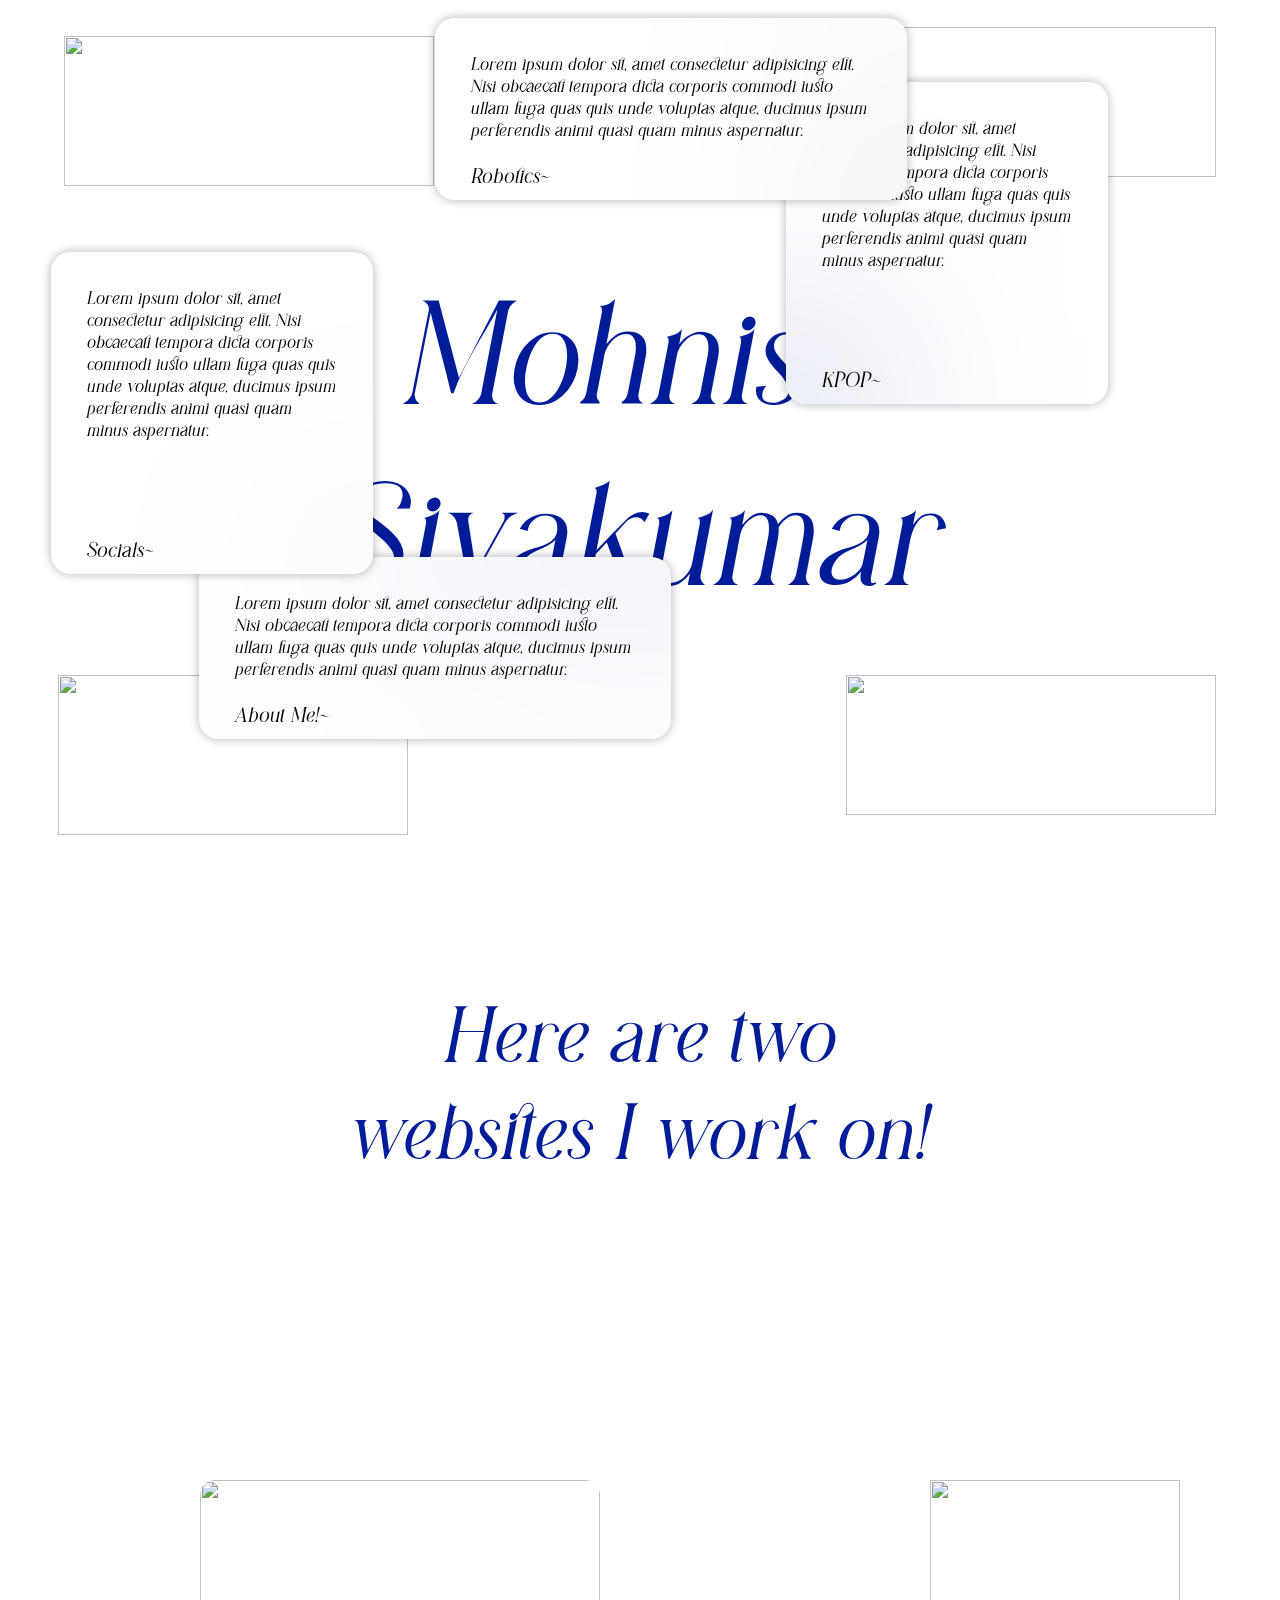
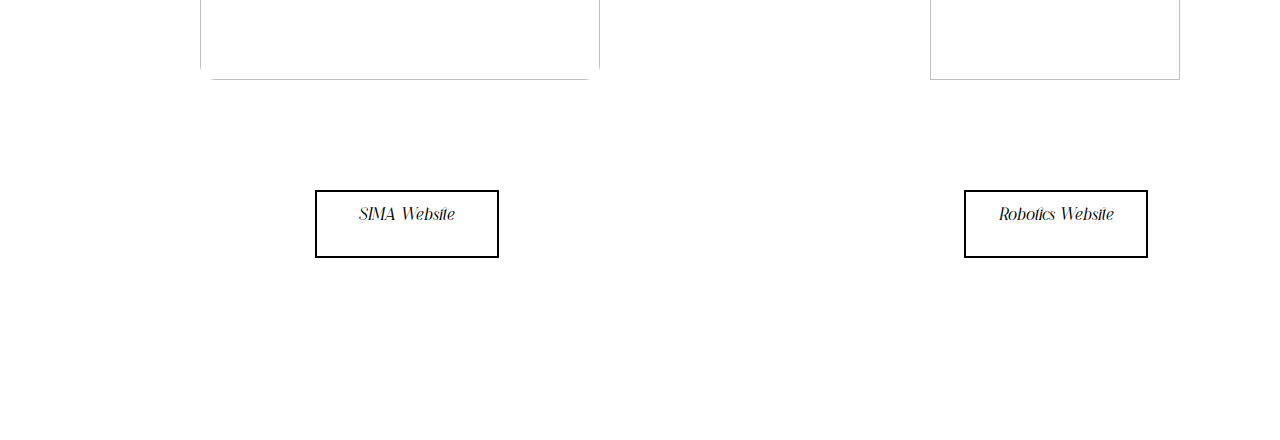
==== index.html @ 55a813b2 "Add files via upload" ====
<!DOCTYPE html>
<html lang="en">
<head>
    <link rel="stylesheet" href="styles.css">
    <link
    rel="stylesheet"
    href="https://cdnjs.cloudflare.com/ajax/libs/animate.css/4.1.1/animate.min.css"
    />
    <title>Mohnish Sivkaumar Portfolio</title>
</head>
<body>
    <section>
    <div>
        <div class="animate__animated animate__slideInDown layer dark_layer">
          <div class="text_container">
            <h1 >Mohnish <br> Sivakumar</h1>
          </div>
        </div>
          <div class="layer layer_red">
            <div class = "second" >
                <h1 class = "part1">Don't Yuck My Yum!</h1>
            </div>
        </div>
        <div class="card animate__animated animate__fadeInDown">
                <p>Lorem ipsum dolor sit, amet consectetur adipisicing elit. Nisi obcaecati tempora dicta corporis commodi iusto ullam fuga quas quis unde voluptas atque, ducimus ipsum perferendis animi quasi quam minus aspernatur.</p>
            <h3>Robotics~</h3>
        </div>
        <img class = "v animate__animated animate__fadeInTopRight" src = 'Assets/image 1.png'>
        <div class = "card2 animate__animated animate__fadeInRight">
            <p>Lorem ipsum dolor sit, amet consectetur adipisicing elit. Nisi obcaecati tempora dicta corporis commodi iusto ullam fuga quas quis unde voluptas atque, ducimus ipsum perferendis animi quasi quam minus aspernatur.</p>
            <h3>KPOP~</h3>
        </div>
        <img class = 'felix animate__animated animate__fadeInBottomLeft' src = 'Assets/image 2.png'>

        <div class = "card3 animate__animated animate__fadeInDown">
            <p>Lorem ipsum dolor sit, amet consectetur adipisicing elit. Nisi obcaecati tempora dicta corporis commodi iusto ullam fuga quas quis unde voluptas atque, ducimus ipsum perferendis animi quasi quam minus aspernatur.</p>
            <h3>About Me!~</h3>
        </div>
        <img class = 'robotics1 animate__animated animate__fadeInTopLeft' src = 'Assets/image 3.png'>
        <div class = "card4 animate__animated animate__fadeInLeft">
            <p>Lorem ipsum dolor sit, amet consectetur adipisicing elit. Nisi obcaecati tempora dicta corporis commodi iusto ullam fuga quas quis unde voluptas atque, ducimus ipsum perferendis animi quasi quam minus aspernatur.</p>
            <h3>Socials~</h3>
        </div>
        <img class = 'robotics2 animate__animated animate__fadeInBottomRight' src = 'Assets/image 4.png'>
    </div>
</section>
<section>
    <div class = "End">
        <h1 class = "thanks">Here are two<br>websites I work on!</h1>
        <img class = "sima" src = 'Assets/sima.png'>
        <img class = "robotics_pic" src = 'Assets/logo.png'>

        <div class = "banner-btn">
            <a class = "btn1" href = "https://www.simala.net/"><span></span>SIMA Website</a>
            <a class = "btn2" href = "https://www.whitneyrobotics.org/"><span></span>Robotics Website</a>
        </div>
    </div>
           
</section>
<script src="script.js"></script>
</body>
</html>
---- styles.css ----
@font-face {
    font-family: 'Diastema';
    src:  url('Diastema\ Bold\ Italic.ttf') format('truetype'); /* Chrome 4+, Firefox 3.5, Opera 10+, Safari 3—5 */
}  

:root{
--cursor-size:60px;
--card-size-scale: 0;
}

*{
    padding:0;
    width: 100%;
    height: 100%;
    margin: 0;
    border: 0;
    outline: 0;

    
    
}
body{
    
    font-family: 'Diastema';
    font-weight: normal;
    font-style: normal;     
    align-items: center;
    justify-content: center;
    background:
    url(https://images.rawpixel.com/image_700/czNmcy1wcml2YXRlL3Jhd3BpeGVsX2ltYWdlcy93ZWJzaXRlX2NvbnRlbnQvbHIvdHAyMDEtc2FzaS0xMy14LmpwZw.jpg)
    center / cover no-repeat fixed; 
    /*overflow: hidden; /* Add this to remove scrollbars */

}

.layer{
    position:absolute;
    color:rgb(0, 28, 152);

    display:flex;
    flex-direction:column;
    justify-content: center;
    align-items:center;
  }
  
  

  .layer_red{
    background-color: rgb(255, 255, 255);
   mask:url(test-mask.svg);
   -webkit-mask:url(test-mask.svg);
   mask-repeat:no-repeat;
   -webkit-mask-repeat:no-repeat;
   mask-position: var(--x) var(--y);
  
   -webkit-mask-position:var(--x) var(--y);
  mask-size:var(--cursor-size);
  -webkit-mask-size:var(--cursor-size);
  transition-duration: 300ms;
  transition-timing-function: ease-out;
  
  
  }
  .second{
    position:relative;
    width: 750px;
    height: 500px;

    word-wrap: break-word;
    text-align: center;
    display:flex;
    flex-direction:column;
  
    justify-content: center;
    align-items:center;
  
  }
  
  
  
  .part1{
    
    text-align: center;
    color:rgb(0, 151, 91);
    position:absolute;
    display:flex;
    flex-direction:column;
  font-size:94px;
    justify-content: center;
    align-items:center;
    
  }



.text_container{
    text-align: center;
    fill: transparent;
     display:flex;
    flex-direction:column;
    justify-content: center;

    transform: translate(0%,30%);
    
    font-size:65px;

  }
.second_line{
    text-align: center;
    fill: transparent;
     display:flex;
    flex-direction:column;
    justify-content: center;
    transform: translateY(-85%);

}


.card {
    
    width:400px;
    height: 110px;
    padding: 35px;

    border: 1px solid rgba(255, 255, 255, .25);
    border-radius: 20px;
    background-color: rgba(255, 255, 255, 0.45);
    box-shadow: 0 0 10px 1px rgba(0, 0, 0, 0.25);
  
    backdrop-filter: blur(100px);
    position: relative;
    top: 2%;
    left: 34%;
    z-index:1;
    transition: top 0.3s cubic-bezier(0.075, 0.82, 0.165, 1);
  }
.card:hover{
    top:5%;
}
.card2{
    max-width: 100px;
    min-height: 60px;
    
    max-width: 250px;
    height: 250px;
    padding: 35px;

    border: 1px solid rgba(255, 255, 255, .25);
    border-radius: 20px;
    background-color: rgba(255, 255, 255, 0.45);
    box-shadow: 0 0 10px 1px rgba(0, 0, 0, 0.25);
  
    backdrop-filter: blur(100px);
    position: absolute;
    top: 27%;
    left: 74%;
    transform: translate(-50%, -50%);
    transition: left 0.3s cubic-bezier(0.075, 0.82, 0.165, 1);

}

.card2:hover{
    left:72%;
}
.card3{
    max-width: 100px;
    min-height: 60px;
    
    max-width: 400px;
    height: 110px;
    padding: 35px;

    border: 1px solid rgba(255, 255, 255, .25);
    border-radius: 20px;
    background-color: rgba(255, 255, 255, 0.45);
    box-shadow: 0 0 10px 1px rgba(0, 0, 0, 0.25);
  
    backdrop-filter: blur(100px);
    position: absolute;
    top: 72%;
    left: 34%;
    transform: translate(-50%, -50%); 
    transition: top 0.3s cubic-bezier(0.075, 0.82, 0.165, 1);

}

.card3:hover{
    top:70%;
}
.card4{
    max-width: 100px;
    min-height: 60px;
    
    max-width: 250px;
    height: 250px;
    padding: 35px;

    border: 1px solid rgba(255, 255, 255, .25);
    border-radius: 20px;
    background-color: rgba(255, 255, 255, 0.45);
    box-shadow: 0 0 10px 1px rgba(0, 0, 0, 0.25);
  
    backdrop-filter: blur(100px);
    position: absolute;
    top: 28%;
    left: 4%;
    transition: left 0.3s cubic-bezier(0.075, 0.82, 0.165, 1);

}

.card4:hover{
    left:6%;
}

.v{
    position: absolute; /* This positions the image absolutely */
  top: 3%; /* Places the image at the top */
  right: 5%;
    height:150px;
    width:380px;
    transition: top 0.3s cubic-bezier(0.075, 0.82, 0.165, 1);

}

.v:hover{
    top:1%;
}

.felix{
    position: absolute; /* This positions the image absolutely */
    top: 75%; /* Places the image at the top */
    left: 4.5%;
      height:160px;
      width:350px;
      transition: top 0.3s cubic-bezier(0.075, 0.82, 0.165, 1); 
}

.felix:hover{
    top:73%;
}

.robotics1{
    position: absolute; /* This positions the image absolutely */
    top: 4%; /* Places the image at the top */
    left: 5%;
      height:150px;
      width:370px;
      transition: top 0.3s cubic-bezier(0.075, 0.82, 0.165, 1); 
}

.robotics1:hover{
    top:2%;
}

.robotics2{
    position: absolute; /* This positions the image absolutely */
    top: 75%; /* Places the image at the top */
    right: 5%;
      height:140px;
      width:370px;
      transition: top 0.3s cubic-bezier(0.075, 0.82, 0.165, 1); 
}

.robotics2:hover{
    top:73%;
}

.End{
    padding:0;
    width: 100%;
    height: 100%;
    margin: 0;
    border: 0;
    outline: 0;
    position:absolute;
}
.thanks{
    text-align: center;
    position:relative;
    top:10%;
    font-size:70px;
    color:rgb(0, 28, 152);
}

.sima{
    position:absolute;
    width:400px;
    height:200px;
    transform: translate(50%,-160%);
    border-radius: 15px;
}

.banner-btn{
    margin:40px auto 0;
    position:absolute;
    transform: translate(20%,-20%);
    max-width: 1000px;
    max-height: 250px;
}

.banner-btn a{
    text-align: center;
    width:180px;
    height:40px;
    text-decoration: none;
    display: inline-block;
    padding:12px 0;
    color: rgb(0, 0, 0);
    border: 2px solid rgb(0, 0, 0);
    position: relative;
    z-index: 1;
    transition: color 0.5s;
    overflow: hidden;
}
.btn1{
    position:absolute;
    transform: translate(115px,0);

}
.btn2{
    position:absolute;
    transform: translate(575px,0);

}
.banner-btn a span{
    width:0;
    height: 100%;
    position: absolute;
    top:0;
    left:0;
    background: rgb(0, 0, 0);
    z-index: -1;
    transition: 0.5s;
}

.banner-btn a:hover span{
    width: 100%;
}

.banner-btn a:hover{
    color:white;

}

.robotics_pic{
    position:absolute;
    width:250px;
    height:200px;
    transform: translate(930px,-160%);
}
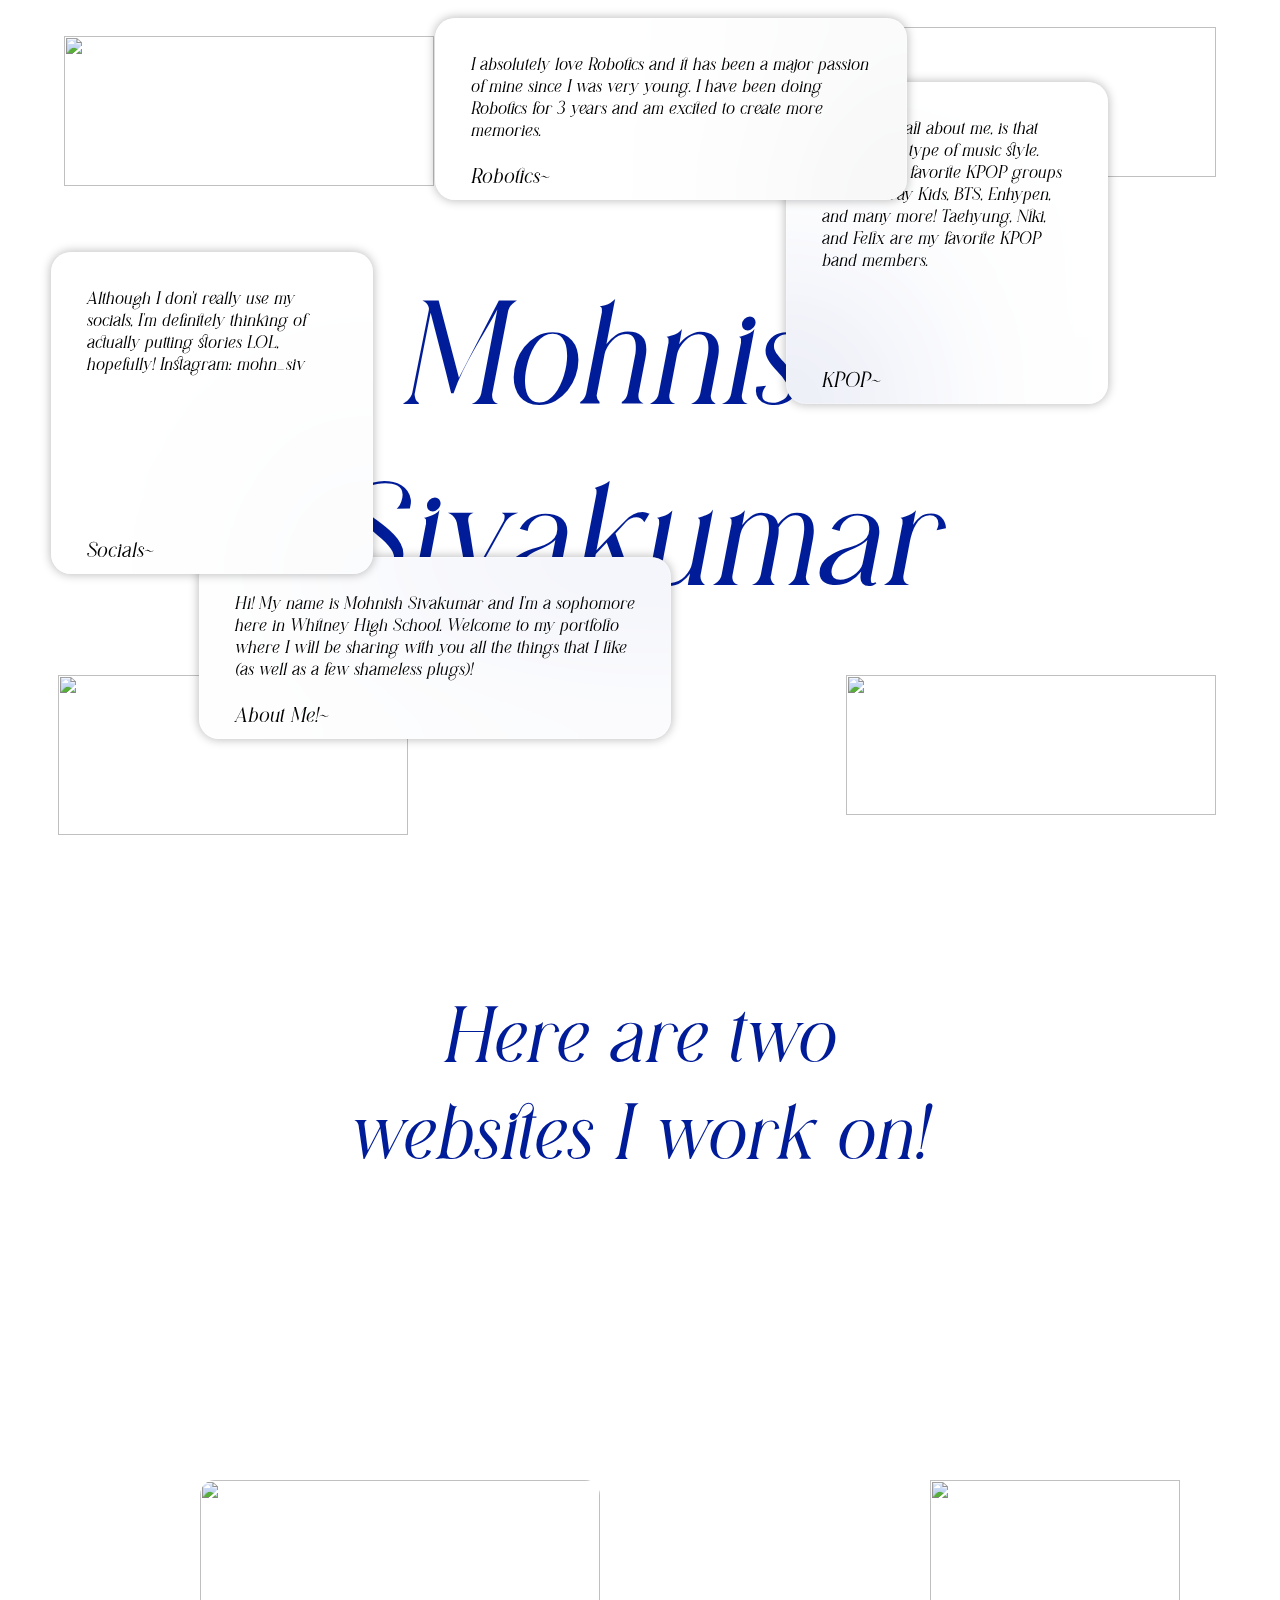
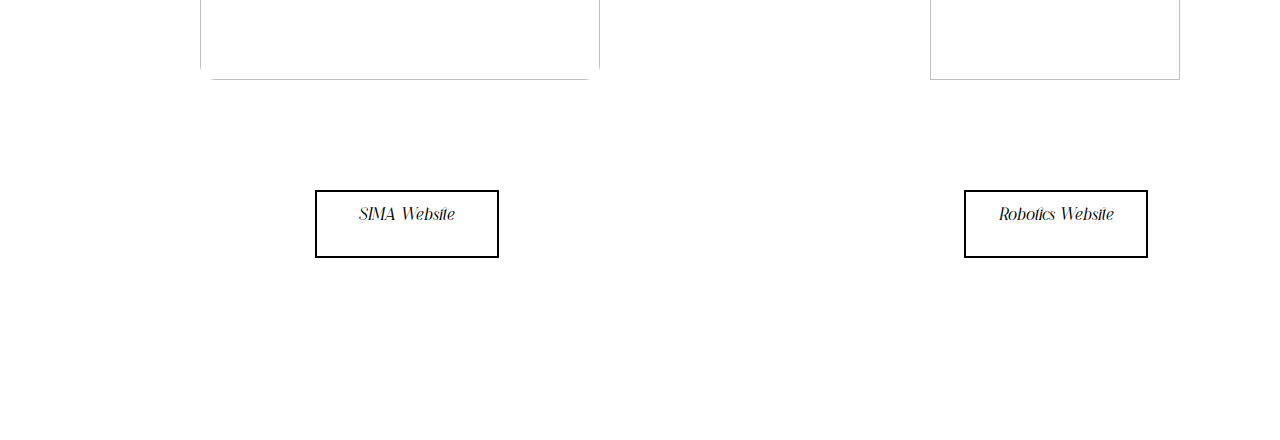
==== commit b889f0a7: "Update index.html" ====
--- a/index.html
+++ b/index.html
@@ -22,23 +22,23 @@
             </div>
         </div>
         <div class="card animate__animated animate__fadeInDown">
-                <p>Lorem ipsum dolor sit, amet consectetur adipisicing elit. Nisi obcaecati tempora dicta corporis commodi iusto ullam fuga quas quis unde voluptas atque, ducimus ipsum perferendis animi quasi quam minus aspernatur.</p>
+                <p>I absolutely love Robotics and it has been a major passion of mine since I was very young. I have been doing Robotics for 3 years and am excited to create more memories.</p>
             <h3>Robotics~</h3>
         </div>
         <img class = "v animate__animated animate__fadeInTopRight" src = 'Assets/image 1.png'>
         <div class = "card2 animate__animated animate__fadeInRight">
-            <p>Lorem ipsum dolor sit, amet consectetur adipisicing elit. Nisi obcaecati tempora dicta corporis commodi iusto ullam fuga quas quis unde voluptas atque, ducimus ipsum perferendis animi quasi quam minus aspernatur.</p>
+            <p>Another detail about me, is that KPOP is my type of music style. Some of my favorite KPOP groups include Stray Kids, BTS, Enhypen, and many more! Taehyung, Niki, and Felix are my favorite KPOP band members.</p>
             <h3>KPOP~</h3>
         </div>
         <img class = 'felix animate__animated animate__fadeInBottomLeft' src = 'Assets/image 2.png'>
 
         <div class = "card3 animate__animated animate__fadeInDown">
-            <p>Lorem ipsum dolor sit, amet consectetur adipisicing elit. Nisi obcaecati tempora dicta corporis commodi iusto ullam fuga quas quis unde voluptas atque, ducimus ipsum perferendis animi quasi quam minus aspernatur.</p>
+            <p>Hi! My name is Mohnish Sivakumar and I'm a sophomore here in Whitney High School. Welcome to my portfolio where I will be sharing with you all the things that I like (as well as a few shameless plugs)!</p>
             <h3>About Me!~</h3>
         </div>
         <img class = 'robotics1 animate__animated animate__fadeInTopLeft' src = 'Assets/image 3.png'>
         <div class = "card4 animate__animated animate__fadeInLeft">
-            <p>Lorem ipsum dolor sit, amet consectetur adipisicing elit. Nisi obcaecati tempora dicta corporis commodi iusto ullam fuga quas quis unde voluptas atque, ducimus ipsum perferendis animi quasi quam minus aspernatur.</p>
+            <p>Although I don't really use my socials, I'm definitely thinking of actually putting stories LOL, hopefully! Instagram: mohn_siv </p>
             <h3>Socials~</h3>
         </div>
         <img class = 'robotics2 animate__animated animate__fadeInBottomRight' src = 'Assets/image 4.png'>
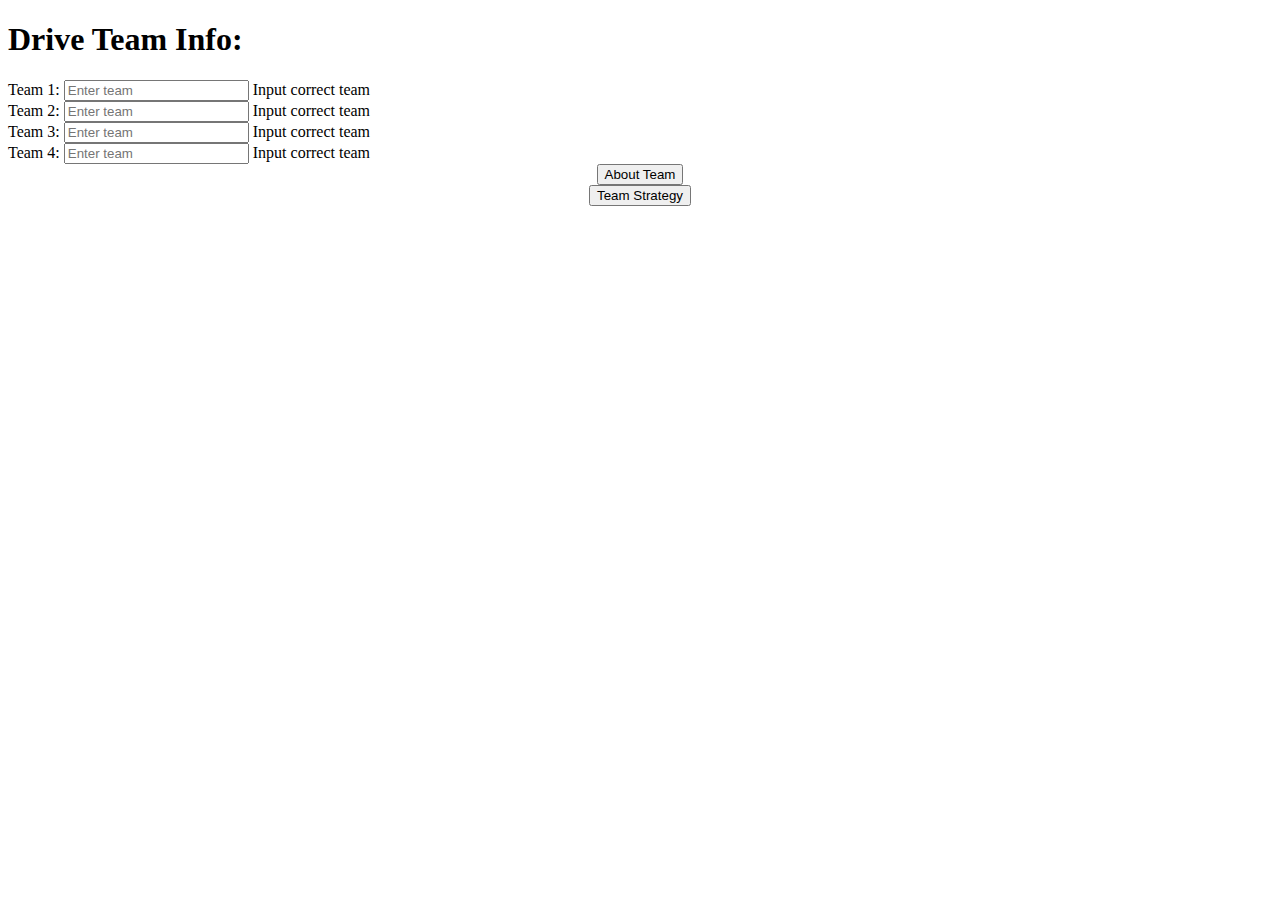
==== commit 32920d90: "strategy baby" ====
--- a/index.html
+++ b/index.html
@@ -1,62 +1,210 @@
 <!DOCTYPE html>
 <html lang="en">
-<head>
-    <link rel="stylesheet" href="styles.css">
+  <head>
+    <meta charset="UTF-8" />
+    <meta
+      name="viewport"
+      content="width=device-width, initial-scale=1, shrink-to-fit=no"
+    />
+    <meta http-equiv="x-ua-compatible" content="ie=edge" />
+    <!-- Icon -->
+
+    <!-- Font Awesome -->
     <link
-    rel="stylesheet"
-    href="https://cdnjs.cloudflare.com/ajax/libs/animate.css/4.1.1/animate.min.css"
+      rel="stylesheet"
+      href="https://use.fontawesome.com/releases/v5.11.2/css/all.css"
     />
-    <title>Mohnish Sivkaumar Portfolio</title>
-</head>
-<body>
-    <section>
-    <div>
-        <div class="animate__animated animate__slideInDown layer dark_layer">
-          <div class="text_container">
-            <h1 >Mohnish <br> Sivakumar</h1>
+    <!-- Google Fonts Roboto -->
+    <link
+      rel="stylesheet"
+      href="https://fonts.googleapis.com/css2?family=Roboto:wght@300;400;500;700&display=swap"
+    />
+    <!-- MDB UI KIT -->
+    <link rel="stylesheet" href="css/mdb.min.css" />
+    <link rel="stylesheet" href="https://cdn.metroui.org.ua/current/metro.css">
+
+    <!-- Custom styles -->
+    <style>
+      .text-center {
+        display: flex;
+        justify-content: center;
+        align-items: center;
+    }
+    </style>
+  </head>
+
+
+  <body>
+    <h1>Drive Team Info:</h1>
+
+    <div class = "grid">
+
+        <form id = "fetch" data-role="validator" action="javascript:">
+            <div class="row mb-2">
+                <div class="cell-md-6">
+                    <label>Team 1:</label>
+                    <input id="team1"
+                        data-validate="required team"
+                        placeholder="Enter team" data-role="input">
+                    <span class="invalid_feedback">
+                        Input correct team 
+                    </span>
+                </div>
+                <div class="cell-md-6">
+                    <label>Team 2:</label>
+                    <input id="team2"
+                        data-validate="required team"
+                        placeholder="Enter team" data-role="input">
+                    <span class="invalid_feedback">
+                        Input correct team
+                    </span>
+                </div>
+            </div>
+            <div class="row mb-2">
+                <div class="cell-md-6">
+                    <label>Team 3:</label>
+                    <input id="team3"
+                        data-validate="required team"
+                        placeholder="Enter team" data-role="input">
+                    <span class="invalid_feedback">
+                        Input correct team
+                    </span>
+                </div>
+                <div class="cell-md-6">
+                    <label>Team 4:</label>
+                    <input id="team4"
+                        data-validate="required team"
+                        placeholder="Enter team" data-role="input">
+                    <span class="invalid_feedback">
+                        Input correct team
+                    </span>
+                </div>
+            </div>
+            <div class="form-group text-center">
+                <button class="button success" id = "teams">About Team</button>
+            </div>
+            <div class="form-group text-center">
+              <button class="button" id = "strategy">Team Strategy</button>
           </div>
-        </div>
-          <div class="layer layer_red">
-            <div class = "second" >
-                <h1 class = "part1">Don't Yuck My Yum!</h1>
-            </div>
-        </div>
-        <div class="card animate__animated animate__fadeInDown">
-                <p>I absolutely love Robotics and it has been a major passion of mine since I was very young. I have been doing Robotics for 3 years and am excited to create more memories.</p>
-            <h3>Robotics~</h3>
-        </div>
-        <img class = "v animate__animated animate__fadeInTopRight" src = 'Assets/image 1.png'>
-        <div class = "card2 animate__animated animate__fadeInRight">
-            <p>Another detail about me, is that KPOP is my type of music style. Some of my favorite KPOP groups include Stray Kids, BTS, Enhypen, and many more! Taehyung, Niki, and Felix are my favorite KPOP band members.</p>
-            <h3>KPOP~</h3>
-        </div>
-        <img class = 'felix animate__animated animate__fadeInBottomLeft' src = 'Assets/image 2.png'>
-
-        <div class = "card3 animate__animated animate__fadeInDown">
-            <p>Hi! My name is Mohnish Sivakumar and I'm a sophomore here in Whitney High School. Welcome to my portfolio where I will be sharing with you all the things that I like (as well as a few shameless plugs)!</p>
-            <h3>About Me!~</h3>
-        </div>
-        <img class = 'robotics1 animate__animated animate__fadeInTopLeft' src = 'Assets/image 3.png'>
-        <div class = "card4 animate__animated animate__fadeInLeft">
-            <p>Although I don't really use my socials, I'm definitely thinking of actually putting stories LOL, hopefully! Instagram: mohn_siv </p>
-            <h3>Socials~</h3>
-        </div>
-        <img class = 'robotics2 animate__animated animate__fadeInBottomRight' src = 'Assets/image 4.png'>
-    </div>
-</section>
-<section>
-    <div class = "End">
-        <h1 class = "thanks">Here are two<br>websites I work on!</h1>
-        <img class = "sima" src = 'Assets/sima.png'>
-        <img class = "robotics_pic" src = 'Assets/logo.png'>
-
-        <div class = "banner-btn">
-            <a class = "btn1" href = "https://www.simala.net/"><span></span>SIMA Website</a>
-            <a class = "btn2" href = "https://www.whitneyrobotics.org/"><span></span>Robotics Website</a>
-        </div>
-    </div>
-           
-</section>
-<script src="script.js"></script>
-</body>
+            </form>
+            <br></br>
+            <div class="container">
+              <!-- Table -->
+              <table class="table">
+                <thead id="table-head1"></thead>
+                <tbody id="table-body1"></tbody>
+              </table>
+              
+              <!-- Table -->
+            </div>
+            <br></br>
+
+            <div class="container">
+              <!-- Table -->
+              <table class="table">
+                <thead id="table-head2"></thead>
+                <tbody id="table-body2"></tbody>
+              </table>
+            </div>
+            <br></br>
+
+            <div class="container">
+              <!-- Table -->
+              <table class="table">
+                <thead id="table-head3"></thead>
+                <tbody id="table-body3"></tbody>
+              </table>
+            </div>
+            <br></br>
+
+            <div class="container">
+              <!-- Table -->
+              <table class="table">
+                <thead id="table-head4"></thead>
+                <tbody id="table-body4"></tbody>
+              </table>
+            </div>
+    <!-- Metro UI -->
+    <script src="https://cdn.metroui.org.ua/current/metro.js"></script>
+  <!-- MDB ESSENTIAL -->
+  <script type="text/javascript" src="js/mdb.min.js"></script>
+  <!-- Google API -->
+  <script src="https://apis.google.com/js/api.js"></script>
+  <!-- easyData -->
+  <script type="text/javascript" src="js/easyData-google-sheets.js"></script>
+
+  <!-- easyData - Creating table -->
+  <script>
+    {
+      {
+        let range;
+        let counter;
+        // Your API KEY
+        const API_KEY = "AIzaSyB28neRq-OsZuZKcFG8A5-V4t61L_tl1fs";
+        const teams = ["","","",""]
+
+        function displayResult2(response, index) {
+          let tableHead = "";
+          let tableBody = "";
+
+          response.result.values.forEach((row, rowIndex) => {
+              if (rowIndex === 0) {
+                  tableHead += "<tr>";
+                  row.forEach((val) => (tableHead += "<th>" + val + "</th>"));
+                  tableHead += "</tr>";
+              } else {
+                  tableBody += "<tr>";
+                  row.forEach((val) => (tableBody += "<td>" + val + "</td>"));
+                  tableBody += "</tr>";
+              }
+          });
+
+          document.getElementById("table-head" + (index + 1)).innerHTML = tableHead;
+          document.getElementById("table-body" + (index + 1)).innerHTML = tableBody;
+      }
+
+
+        window.addEventListener("load", (e) => {
+          initOAuthClient({ apiKey: API_KEY });
+        });
+        const fetchData = document.getElementById('teams')
+        const strategy = document.getElementById('strategy')
+
+        const spreadsheetId = "1lUVRZeL8-v6Fm2ajJCUxlGMRezQgcdr_Zzixwz6b_y8";
+       
+
+        fetchData.addEventListener("click", (e) => {
+            var team1 = document.getElementById("team1").value;
+            var team2 = document.getElementById("team2").value;
+            var team3 = document.getElementById("team3").value;
+            var team4 = document.getElementById("team4").value;
+
+            const teams = [team1, team2, team3, team4];
+
+            teams.forEach((team, index) => {
+                const range = team + "!A:D";
+                getPublicValues({ spreadsheetId, range }, (response) => {
+                    displayResult2(response, index); // Pass index to capture current iteration
+                });
+            });
+        });
+
+        strategy.addEventListener("click", (e) => {
+            var team1 = document.getElementById("team1").value;
+            var team2 = document.getElementById("team2").value;
+            var team3 = document.getElementById("team3").value;
+            var team4 = document.getElementById("team4").value;
+
+            const teams = [team1, team2, team3, team4];
+
+            teams.forEach((team, index) => {
+                const range = team + "!F:I";
+                getPublicValues({ spreadsheetId, range }, (response) => {
+                    displayResult2(response, index); // Pass index to capture current iteration
+                });
+            });
+        });
+      }
+    }
+  </script>
 </html>
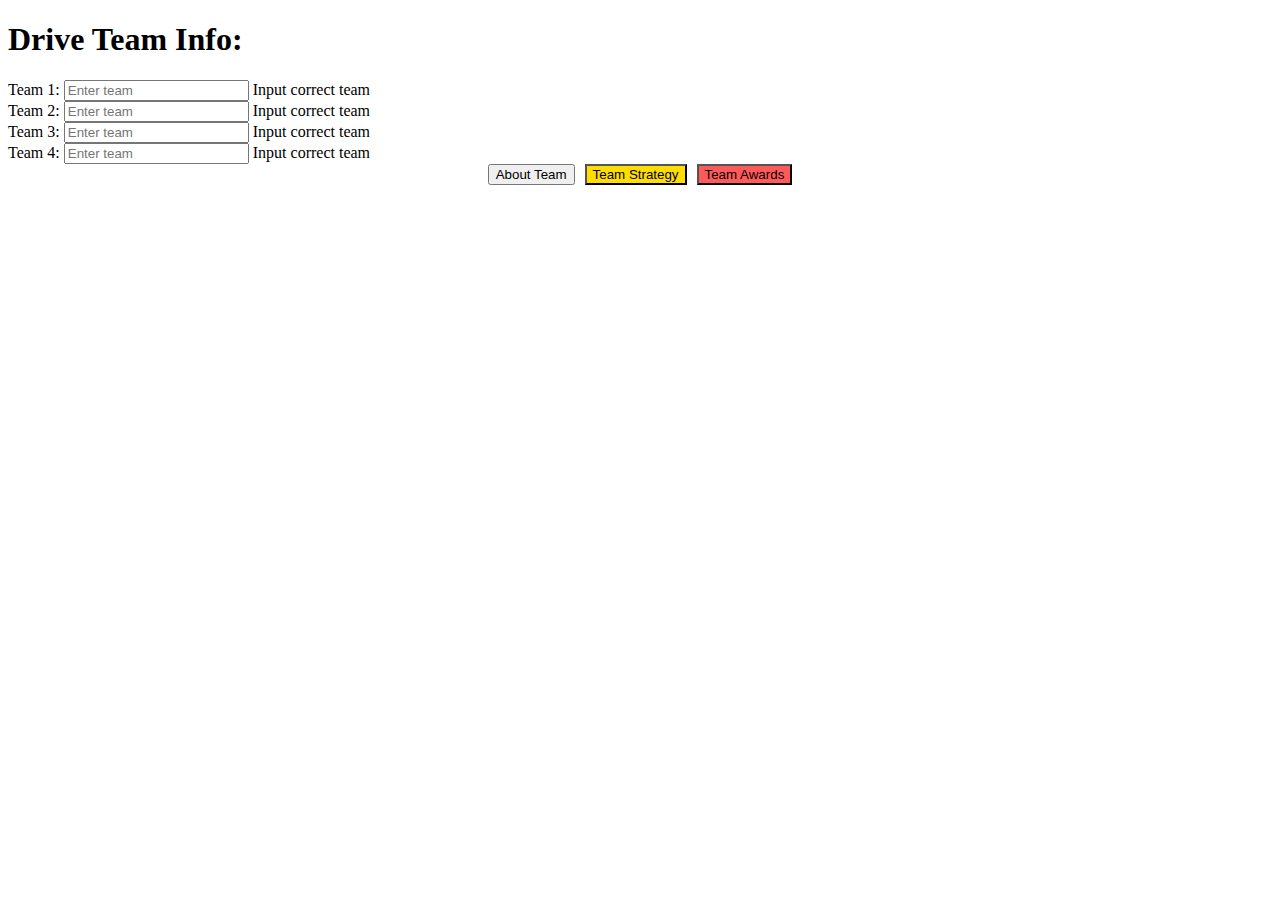
==== commit 382389b9: "new button" ====
--- a/index.html
+++ b/index.html
@@ -25,11 +25,28 @@
 
     <!-- Custom styles -->
     <style>
-      .text-center {
-        display: flex;
-        justify-content: center;
-        align-items: center;
-    }
+  .text-center {
+    display: flex;
+    justify-content: center;
+    align-items: center;
+  }
+
+
+  /* Style for the success button */
+  #teams {
+    margin-right: 10px; /* Adjust the spacing between buttons */
+  }
+
+  /* Style for the normal buttons */
+  #strategy {
+    background-color: #ffdd00;
+
+    margin-right: 10px; /* Adjust the spacing between buttons */
+  }
+
+  #awards{
+    background-color: rgb(255, 90, 90);
+  }
     </style>
   </head>
 
@@ -82,10 +99,10 @@
             </div>
             <div class="form-group text-center">
                 <button class="button success" id = "teams">About Team</button>
-            </div>
-            <div class="form-group text-center">
-              <button class="button" id = "strategy">Team Strategy</button>
-          </div>
+                <button class="button" id = "strategy">Team Strategy</button>
+                <button class="button" id = "awards">Team Awards</button>
+
+            </div>
             </form>
             <br></br>
             <div class="container">
@@ -169,6 +186,7 @@
         });
         const fetchData = document.getElementById('teams')
         const strategy = document.getElementById('strategy')
+        const awards = document.getElementById('awards')
 
         const spreadsheetId = "1lUVRZeL8-v6Fm2ajJCUxlGMRezQgcdr_Zzixwz6b_y8";
        
@@ -182,7 +200,7 @@
             const teams = [team1, team2, team3, team4];
 
             teams.forEach((team, index) => {
-                const range = team + "!A:D";
+                const range = team + "!A:E";
                 getPublicValues({ spreadsheetId, range }, (response) => {
                     displayResult2(response, index); // Pass index to capture current iteration
                 });
@@ -198,12 +216,28 @@
             const teams = [team1, team2, team3, team4];
 
             teams.forEach((team, index) => {
-                const range = team + "!F:I";
+                const range = team + "!G:J";
                 getPublicValues({ spreadsheetId, range }, (response) => {
                     displayResult2(response, index); // Pass index to capture current iteration
                 });
             });
         });
+
+        awards.addEventListener("click", (e) => {
+            var team1 = document.getElementById("team1").value;
+            var team2 = document.getElementById("team2").value;
+            var team3 = document.getElementById("team3").value;
+            var team4 = document.getElementById("team4").value;
+
+            const teams = [team1, team2, team3, team4];
+
+            teams.forEach((team, index) => {
+                const range = team + "!L:M";
+                getPublicValues({ spreadsheetId, range }, (response) => {
+                    displayResult2(response, index); // Pass index to capture current iteration
+                });
+            });
+        });
       }
     }
   </script>
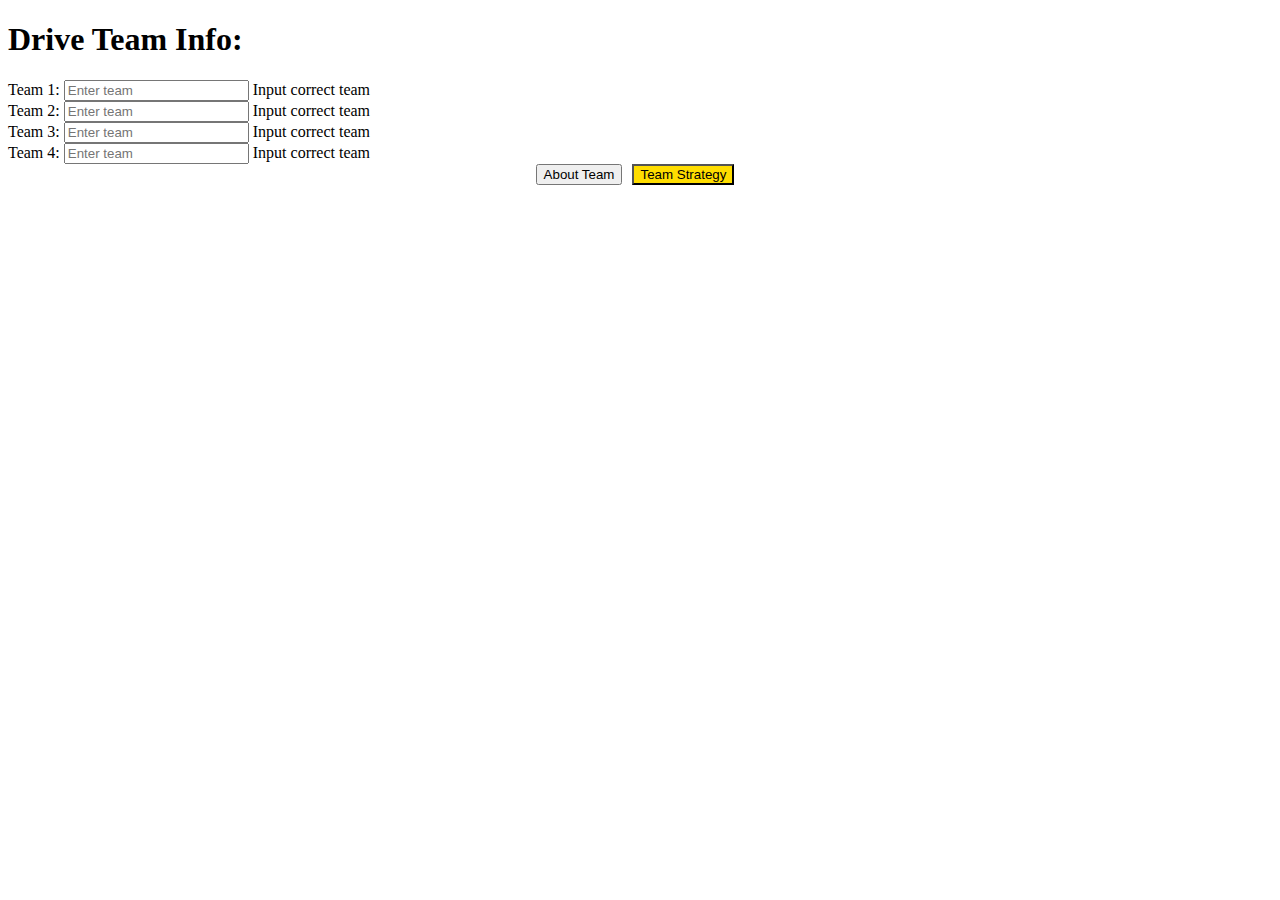
==== commit 1588ed0d: "Update index.html" ====
--- a/index.html
+++ b/index.html
@@ -100,7 +100,7 @@
             <div class="form-group text-center">
                 <button class="button success" id = "teams">About Team</button>
                 <button class="button" id = "strategy">Team Strategy</button>
-                <button class="button" id = "awards">Team Awards</button>
+                <!-- <button class="button" id = "awards">Team Awards</button> -->
 
             </div>
             </form>
@@ -186,7 +186,7 @@
         });
         const fetchData = document.getElementById('teams')
         const strategy = document.getElementById('strategy')
-        const awards = document.getElementById('awards')
+        // const awards = document.getElementById('awards')
 
         const spreadsheetId = "1lUVRZeL8-v6Fm2ajJCUxlGMRezQgcdr_Zzixwz6b_y8";
        
@@ -223,21 +223,21 @@
             });
         });
 
-        awards.addEventListener("click", (e) => {
-            var team1 = document.getElementById("team1").value;
-            var team2 = document.getElementById("team2").value;
-            var team3 = document.getElementById("team3").value;
-            var team4 = document.getElementById("team4").value;
-
-            const teams = [team1, team2, team3, team4];
-
-            teams.forEach((team, index) => {
-                const range = team + "!L:M";
-                getPublicValues({ spreadsheetId, range }, (response) => {
-                    displayResult2(response, index); // Pass index to capture current iteration
-                });
-            });
-        });
+        // awards.addEventListener("click", (e) => {
+        //     var team1 = document.getElementById("team1").value;
+        //     var team2 = document.getElementById("team2").value;
+        //     var team3 = document.getElementById("team3").value;
+        //     var team4 = document.getElementById("team4").value;
+
+        //     const teams = [team1, team2, team3, team4];
+
+        //     teams.forEach((team, index) => {
+        //         const range = team + "!L:M";
+        //         getPublicValues({ spreadsheetId, range }, (response) => {
+        //             displayResult2(response, index); // Pass index to capture current iteration
+        //         });
+        //     });
+        // });
       }
     }
   </script>
